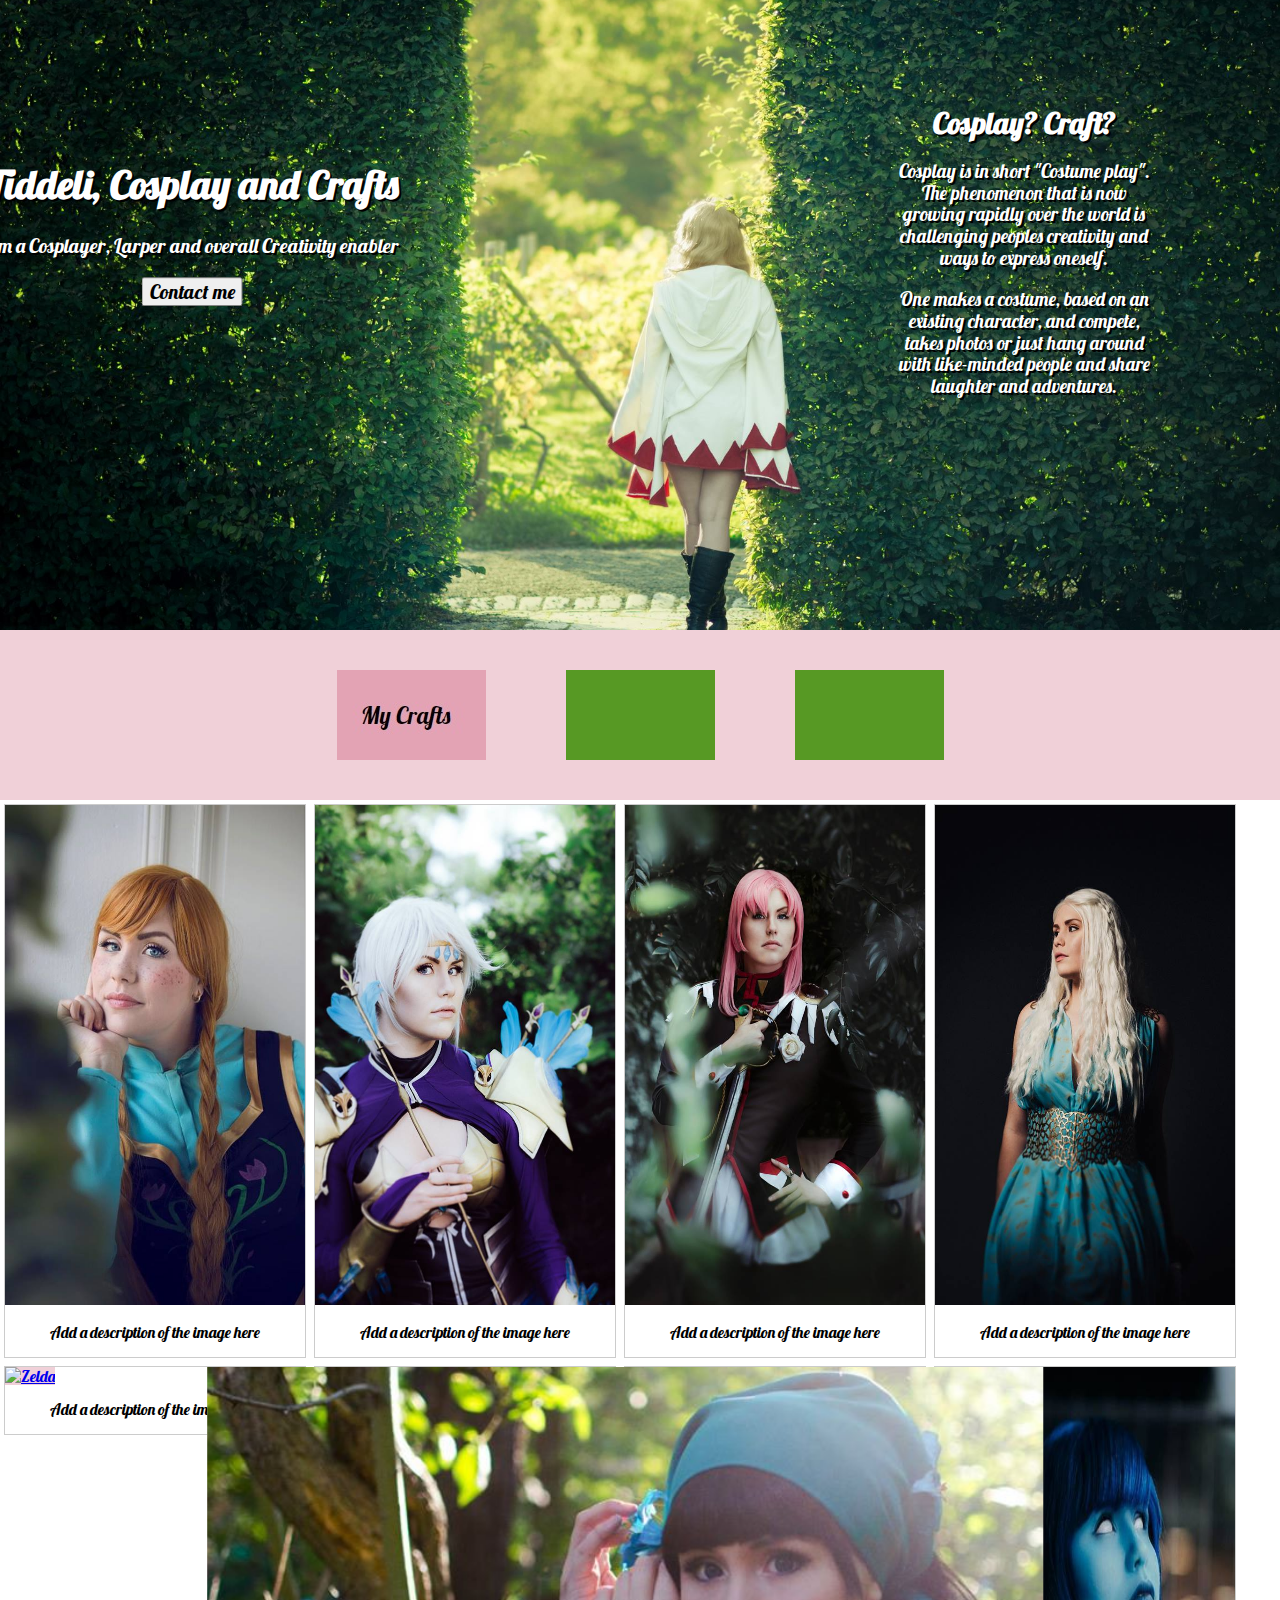
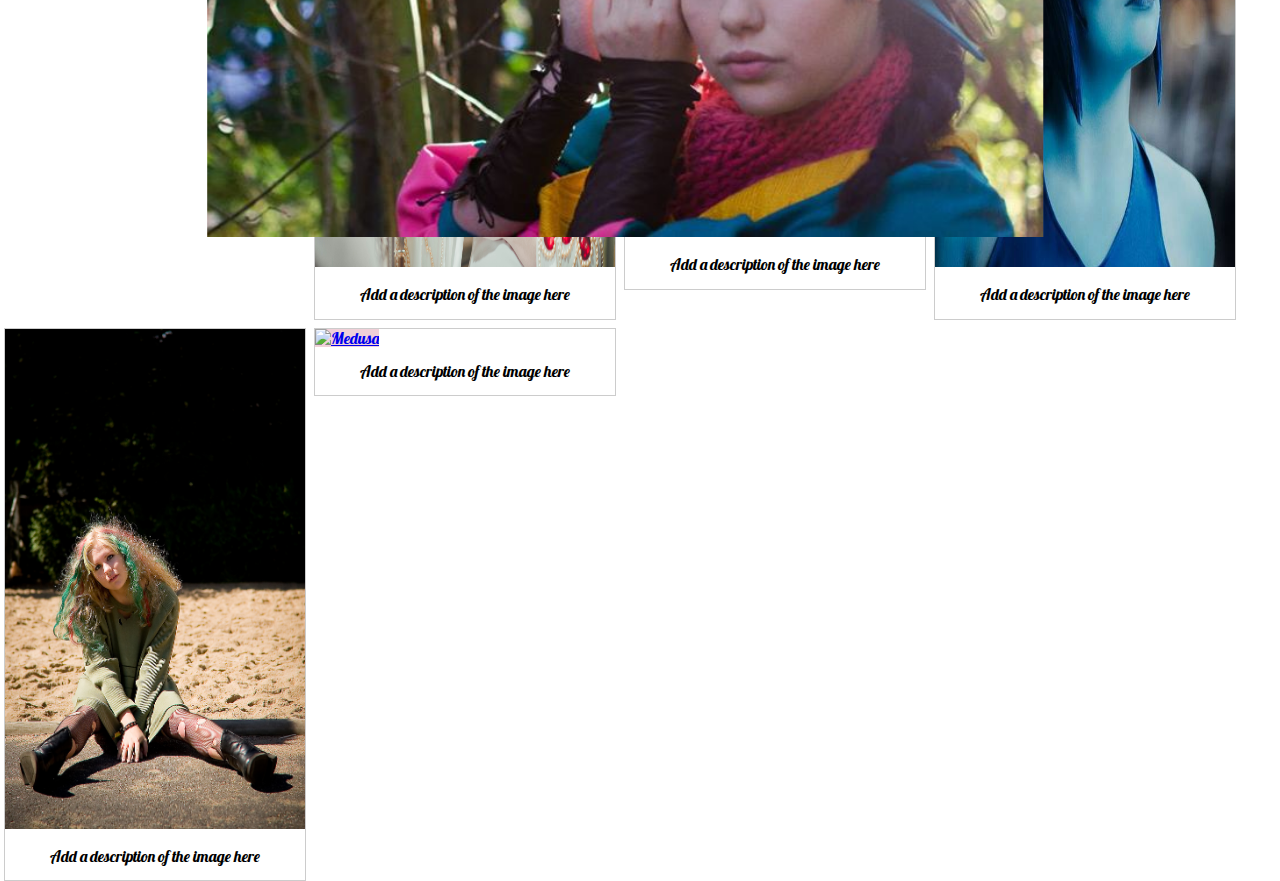
==== history.html @ 21a23142 "Initial commit" ====
<!DOCTYPE html>
<html lang="sv">
<head>
 <meta charset="UTF-8">
 <title>History</title>
 <meta name="keywords" content="lista av nyckelord">
 <meta name="viewport" content="width=device-width, initial-scale=1, minimum-scale=1">
 <meta charset="UTF-8">
 <link rel="stylesheet" href="./styles.css" type="text/css">
 <link rel="stylesheet" href="./normalize.css" type="text/css">
 <link href="https://fonts.googleapis.com/css?family=Allura|Fjalla+One|Kaushan+Script|Libre+Baskerville|Lobster|Satisfy" rel="stylesheet">
</head>

<body>
  <div class="hero-image">
  <div class="hero-text1">
    <h1>Tiddeli, Cosplay and Crafts</h1>
    <p>I'm a Cosplayer, Larper and overall Creativity enabler</p>
    <button>Contact me</button>
  </div>

    <div class="hero-text2">
      <h1 class="headone">Cosplay? Craft?</h1>
      <p>Cosplay is in short "Costume play". The phenomenon that is now growing rapidly over the world is challenging peoples creativity and ways to express oneself.
      </p>
      <p> One makes a costume, based on an existing character, and compete, takes photos or just hang around with like-minded people and share laughter and adventures. </p>
  </div>
</div>


<div class="containerstart">
<a class="link firstone" href="./Crafts.html">  </a>
<a class="link secondone" href="./cosplays.html"> </a>
<a class="link thirdone" href="./history.html"> </a>
</div>


<div class="gallery">
  <a target="_blank" href="./images/Anna.jpg">
    <img src="./images/Anna.jpg" alt="Anna"  height="180">
  </a>
  <div class="desc">Add a description of the image here</div>
</div>

<div class="gallery">
  <a target="_blank" href="./images/Ashe close.jpg">
    <img src="./images/Ashe close.jpg" alt="Ashe" width="300" height="200">
  </a>
  <div class="desc">Add a description of the image here</div>
</div>

<div class="gallery">
  <a target="_blank" href="./images/Utena.jpg">
    <img src="./images/Utena.jpg" alt="Utena" width="300" height="470">
  </a>
  <div class="desc">Add a description of the image here</div>
</div>

<div class="gallery">
  <a target="_blank" href="./images/Daenarys side.jpg">
    <img src="./images/Daenarys side.jpg" alt="Daenarys" width="300" height="200">
  </a>
  <div class="desc">Add a description of the image here</div>
</div>

<div class="gallery">
  <a target="_blank" href="./images/Zelda.jpg">
    <img src="./images/Zelda.jpg" alt="Zelda" height="200">
  </a>
  <div class="desc">Add a description of the image here</div>
</div>





<div class="gallery Sizechange">
  <a target="_blank" href="./images/Medusahead.jpg">
    <img src="./images/Medusahead.jpg" alt="Medusa" width="300" height="200">
  </a>
  <div class="desc">Add a description of the image here</div>
</div>

<div class="gallery Sizechange">
  <a target="_blank" href="./images/Zia.jpg" >
    <img class="ziahist" src="./images/Zia.jpg" alt="Zia" width="300" height="200" >
  </a>
  <div class="desc">Add a description of the image here</div>
</div>

<div class="gallery Sizechange">
  <a target="_blank" href="./images/Lapis.jpg">
    <img src="./images/Lapis.jpg" alt="Lapis" width="300" height="200">
  </a>
  <div class="desc">Add a description of the image here</div>
</div>


<div class="gallery Sizechange">
  <a target="_blank" href="./images/Delirium.jpg">
    <img src="./images/Delirium.jpg" alt="Delirium" width="300" height="200">
  </a>
  <div class="desc">Add a description of the image here</div>
</div>


<div class="gallery Sizechange">
  <a target="_blank" href="./images/Medusa-Pet-Shop-of-Horrors-Photo-By-Shila-Forsman-Photography.jpg">
    <img src="./images/Medusa-Pet-Shop-of-Horrors-Photo-By-Shila-Forsman-Photography.jpg" alt="Medusa" width="300" height="200">
  </a>
  <div class="desc">Add a description of the image here</div>
</div>
---- styles.css ----
body, html {
    height: 100%;
    font-family: 'Lobster', cursive;
}

.hero-image {
    background-image: url("./images/header.jpg");
    height: 70%;
    background-position: center;
    background-repeat: no-repeat;
    background-size: cover;
    position: relative;
}
.hero-text1 {
    text-align: center;
    position: absolute;
    top: 35%;
    left: 15%;
    transform: translate(-50%, -50%);
    color: white;
    font-size: 20px;
    text-shadow: 2px 2px #000000;
}

.hero-text2 {
    text-align: center;
    position: absolute;
    top: 40%;
    left: 80%;
    transform: translate(-50%, -50%);
    font-size: 19px;
    color: white;text-shadow: 2px 2px #000000;
}

.headone
{font-size: 30px; }

.danyfirst  {
    height: 600px;
    margin-left: 650px;
 }

  .cosplaytitle
  {
      font-size: 55px;
      background-color: #ada1b7;
      margin-left: 400px;
      margin-right: 400px;
      color: #130121;
      border-width: 5px;
      border-color: #000000
    }

    .cosplayjoke
    {
      margin-left: 550px;
    }



.outer_container {
 display: flex;
 align-items: top;
 justify-content: center;
 background: #eef1d3;
}

img {
 height: 500px;
 margin: 20px;
 background: #f0d0d8;
}

.text-box {
 width: 500px;
 height: 400px;
 margin-left: 50px;
 margin-top: 30px;
 background: #E3A3B4;
}

.containerstart {
  display: flex;
  justify-content: center;
  background: #f0d0d8;
}

.link {
  display: flex;
  justify-content: center;
  align-items: center;
  width: 149px;
  height: 90px;
  margin: 40px;
  background: #579924;

}

.firstone {
  background-image: url(./images/Mycrafts.jpg);
  background-position: center;
  background-size: cover;
}

.secondone {
  background-image: url(./images/mycosplays.jpg);
  background-position: center;
  background-size: cover;
}

.thirdone {
  background-image: url(./images/myhistory.jpg);
  background-position: center;
  background-size: cover;
}


/* this is for Image gallery: save:   float: left; */
.Sizechange
{

}

div.gallery {
    margin: 4px;
    border: 1px solid #ccc;
    float: left;
    width: 300px;
}

div.gallery:hover {
    border: 1px solid #777;
}


div.gallery img {
    width: 100%;
    margin: 0px;
}

div.desc {
    padding: 15px;
    text-align: center;
}

.Sizechange


.ziahist
{ width: auto;
  height: 470px;
transform: translate(-50%);}











@media only screen and (min-width: 760px) {
	.my-text {
		font-size: 30px;
	}
}
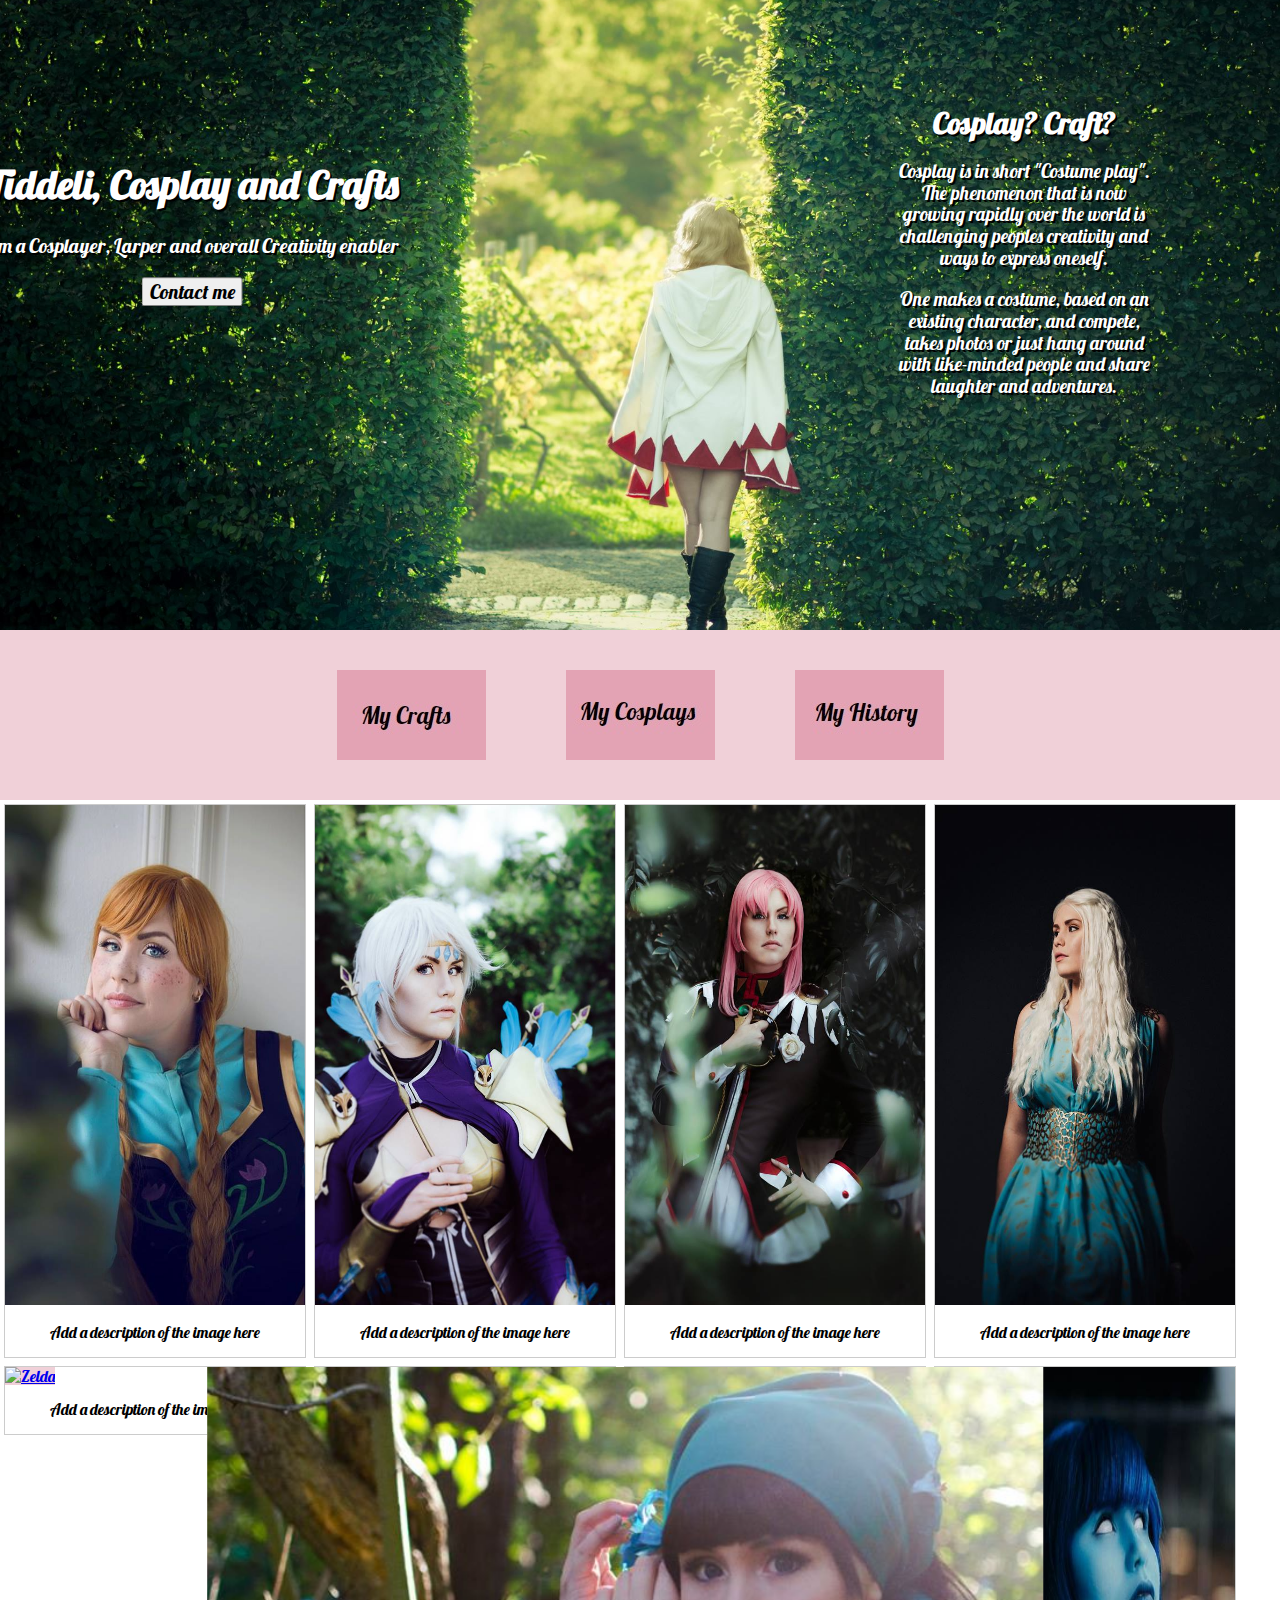
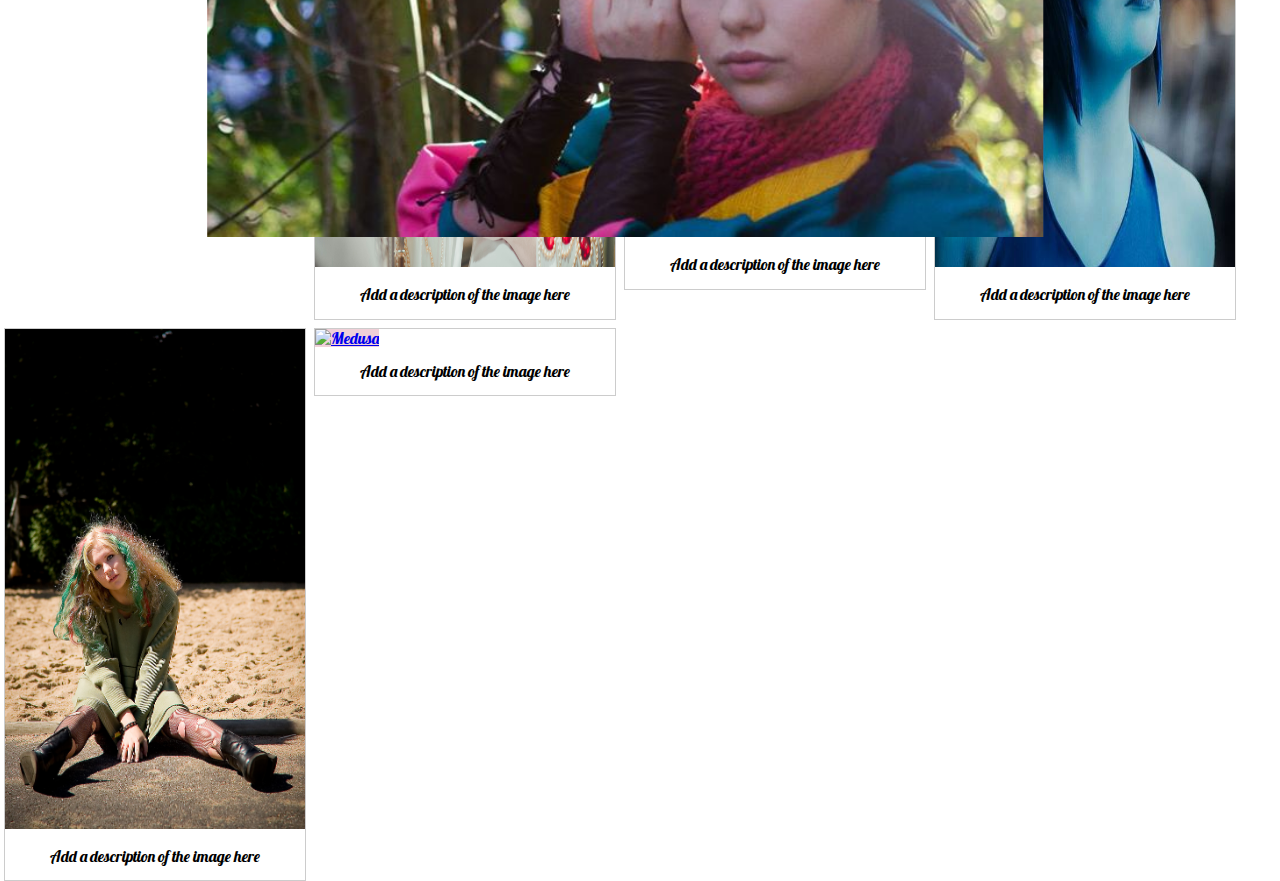
==== commit b18d9f05: "Crafts made it break, in history and index. changed to crafts" ====
--- a/history.html
+++ b/history.html
@@ -29,7 +29,7 @@
 
 
 <div class="containerstart">
-<a class="link firstone" href="./Crafts.html">  </a>
+<a class="link firstone" href="./crafts.html">  </a>
 <a class="link secondone" href="./cosplays.html"> </a>
 <a class="link thirdone" href="./history.html"> </a>
 </div>
--- a/styles.css
+++ b/styles.css
@@ -103,13 +103,13 @@
 }
 
 .secondone {
-  background-image: url(./images/mycosplays.jpg);
+  background-image: url(./images/Mycosplays.jpg);
   background-position: center;
   background-size: cover;
 }
 
 .thirdone {
-  background-image: url(./images/myhistory.jpg);
+  background-image: url(./images/Myhistory.jpg);
   background-position: center;
   background-size: cover;
 }
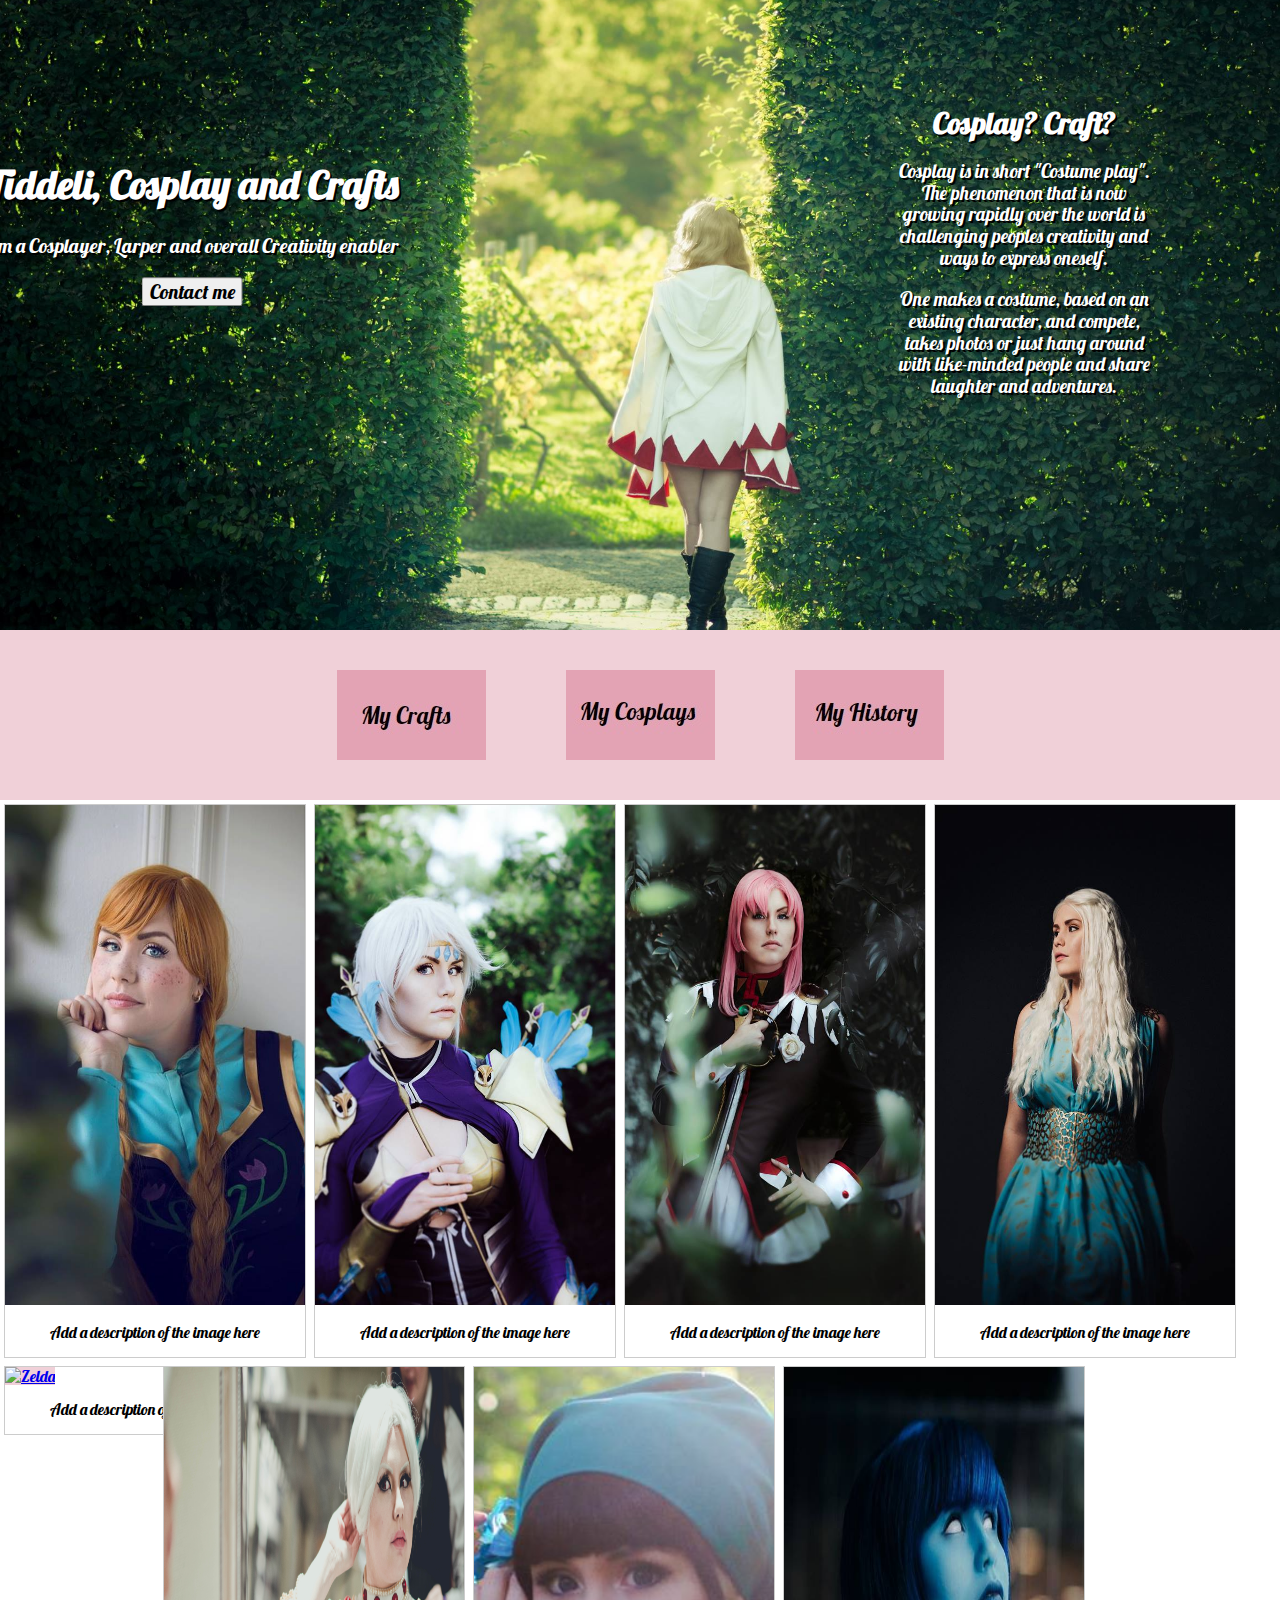
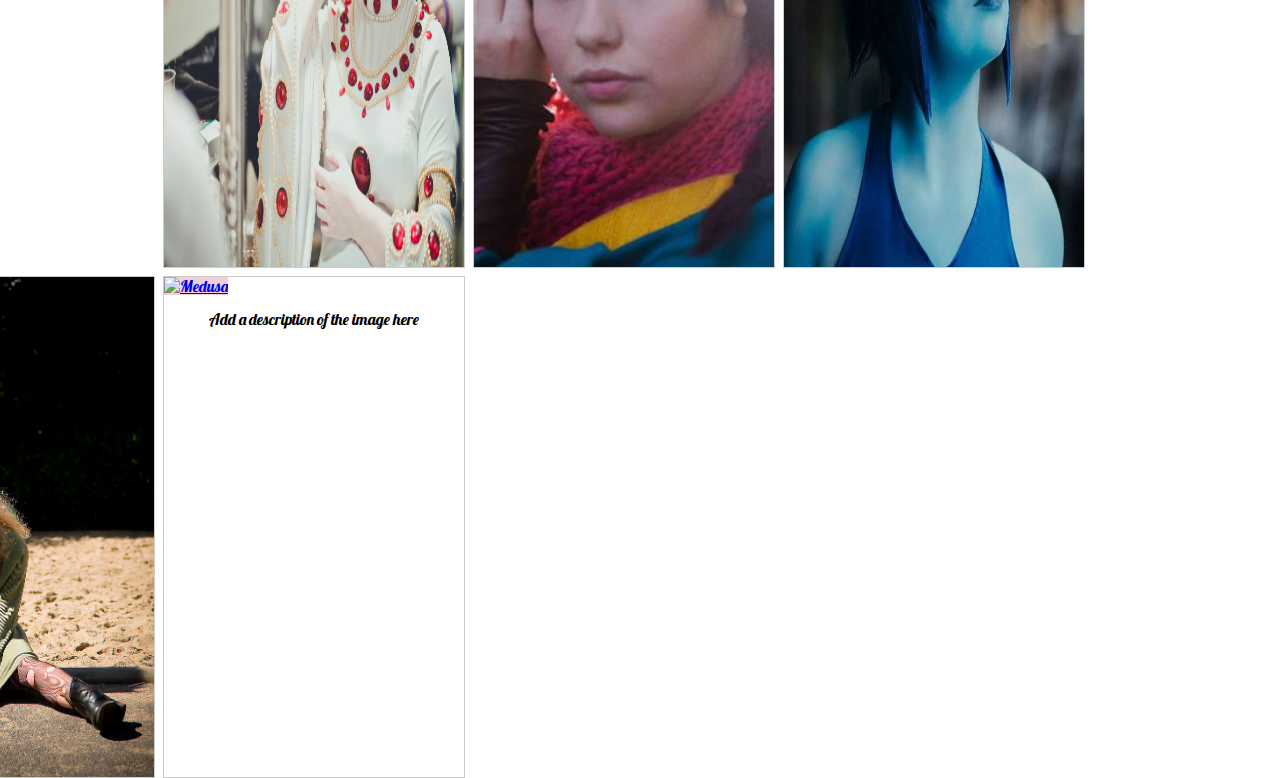
==== commit 567f70bf: "Changed overflow:hidden to affect class: sizechange. Also removed deadcode" ====
--- a/history.html
+++ b/history.html
@@ -37,35 +37,35 @@
 
 <div class="gallery">
   <a target="_blank" href="./images/Anna.jpg">
-    <img src="./images/Anna.jpg" alt="Anna"  height="180">
+    <img src="./images/Anna.jpg" alt="Anna" >
   </a>
   <div class="desc">Add a description of the image here</div>
 </div>
 
 <div class="gallery">
   <a target="_blank" href="./images/Ashe close.jpg">
-    <img src="./images/Ashe close.jpg" alt="Ashe" width="300" height="200">
+    <img src="./images/Ashe close.jpg" alt="Ashe">
   </a>
   <div class="desc">Add a description of the image here</div>
 </div>
 
 <div class="gallery">
   <a target="_blank" href="./images/Utena.jpg">
-    <img src="./images/Utena.jpg" alt="Utena" width="300" height="470">
+    <img src="./images/Utena.jpg" alt="Utena">
   </a>
   <div class="desc">Add a description of the image here</div>
 </div>
 
 <div class="gallery">
   <a target="_blank" href="./images/Daenarys side.jpg">
-    <img src="./images/Daenarys side.jpg" alt="Daenarys" width="300" height="200">
+    <img src="./images/Daenarys side.jpg" alt="Daenarys">
   </a>
   <div class="desc">Add a description of the image here</div>
 </div>
 
 <div class="gallery">
   <a target="_blank" href="./images/Zelda.jpg">
-    <img src="./images/Zelda.jpg" alt="Zelda" height="200">
+    <img src="./images/Zelda.jpg" alt="Zelda" >
   </a>
   <div class="desc">Add a description of the image here</div>
 </div>
@@ -76,21 +76,21 @@
 
 <div class="gallery Sizechange">
   <a target="_blank" href="./images/Medusahead.jpg">
-    <img src="./images/Medusahead.jpg" alt="Medusa" width="300" height="200">
+    <img src="./images/Medusahead.jpg" alt="Medusa">
   </a>
   <div class="desc">Add a description of the image here</div>
 </div>
 
 <div class="gallery Sizechange">
   <a target="_blank" href="./images/Zia.jpg" >
-    <img class="ziahist" src="./images/Zia.jpg" alt="Zia" width="300" height="200" >
+    <img class="ziahist" src="./images/Zia.jpg" alt="Zia">
   </a>
   <div class="desc">Add a description of the image here</div>
 </div>
 
 <div class="gallery Sizechange">
   <a target="_blank" href="./images/Lapis.jpg">
-    <img src="./images/Lapis.jpg" alt="Lapis" width="300" height="200">
+    <img src="./images/Lapis.jpg" alt="Lapis">
   </a>
   <div class="desc">Add a description of the image here</div>
 </div>
@@ -98,7 +98,7 @@
 
 <div class="gallery Sizechange">
   <a target="_blank" href="./images/Delirium.jpg">
-    <img src="./images/Delirium.jpg" alt="Delirium" width="300" height="200">
+    <img src="./images/Delirium.jpg" alt="Delirium">
   </a>
   <div class="desc">Add a description of the image here</div>
 </div>
@@ -106,7 +106,7 @@
 
 <div class="gallery Sizechange">
   <a target="_blank" href="./images/Medusa-Pet-Shop-of-Horrors-Photo-By-Shila-Forsman-Photography.jpg">
-    <img src="./images/Medusa-Pet-Shop-of-Horrors-Photo-By-Shila-Forsman-Photography.jpg" alt="Medusa" width="300" height="200">
+    <img src="./images/Medusa-Pet-Shop-of-Horrors-Photo-By-Shila-Forsman-Photography.jpg" alt="Medusa">
   </a>
   <div class="desc">Add a description of the image here</div>
 </div>
--- a/styles.css
+++ b/styles.css
@@ -118,7 +118,10 @@
 /* this is for Image gallery: save:   float: left; */
 .Sizechange
 {
-
+overflow: hidden;
+width: auto;
+height: 500px;
+transform: translate(-50%);
 }
 
 div.gallery {
@@ -148,7 +151,7 @@
 
 .ziahist
 { width: auto;
-  height: 470px;
+  height: 500px;
 transform: translate(-50%);}
 
 
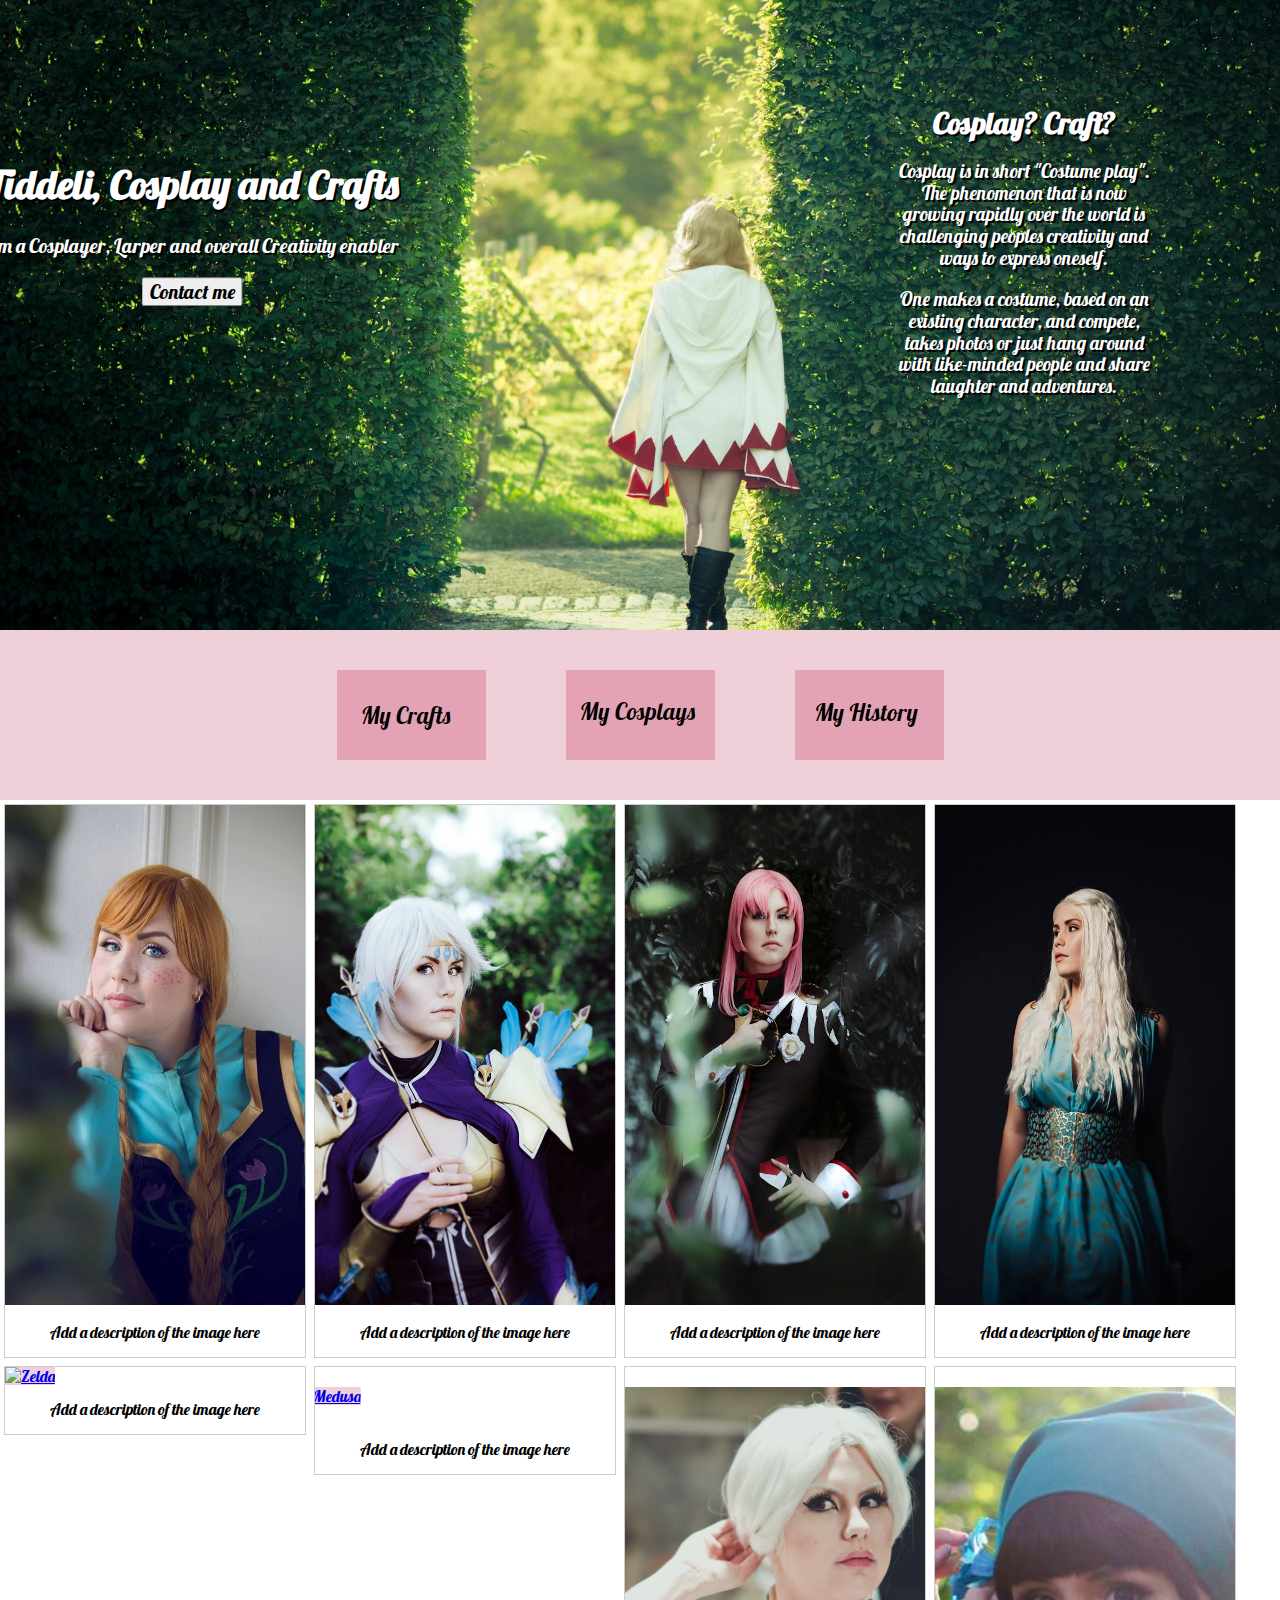
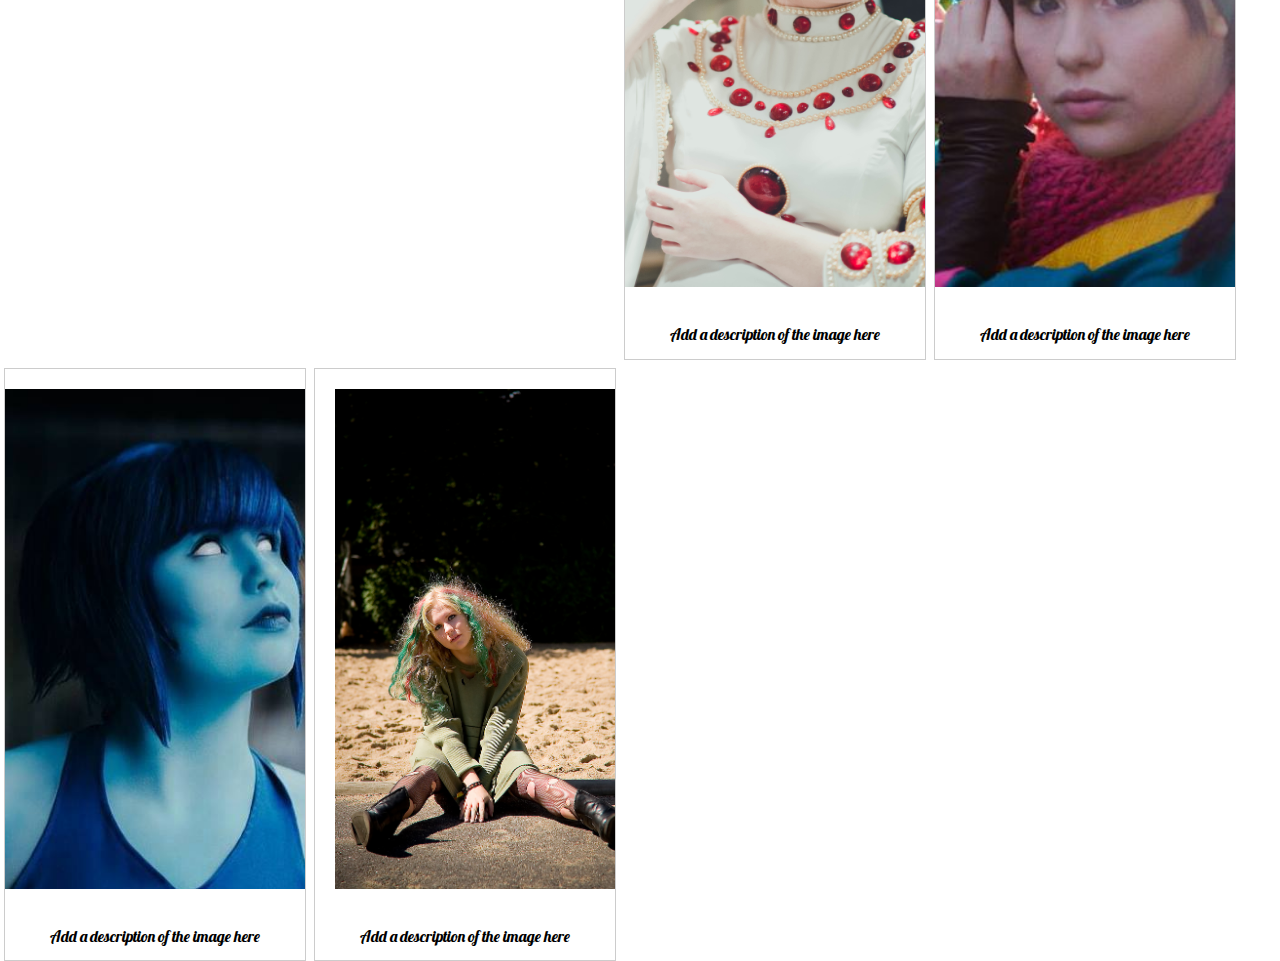
==== commit e270e785: "Pictures aligned, classes made for each picture that needed some modifications" ====
--- a/history.html
+++ b/history.html
@@ -35,35 +35,35 @@
 </div>
 
 
-<div class="gallery">
+<div class="galleryone">
   <a target="_blank" href="./images/Anna.jpg">
     <img src="./images/Anna.jpg" alt="Anna" >
   </a>
   <div class="desc">Add a description of the image here</div>
 </div>
 
-<div class="gallery">
+<div class="galleryone">
   <a target="_blank" href="./images/Ashe close.jpg">
     <img src="./images/Ashe close.jpg" alt="Ashe">
   </a>
   <div class="desc">Add a description of the image here</div>
 </div>
 
-<div class="gallery">
+<div class="galleryone">
   <a target="_blank" href="./images/Utena.jpg">
     <img src="./images/Utena.jpg" alt="Utena">
   </a>
   <div class="desc">Add a description of the image here</div>
 </div>
 
-<div class="gallery">
+<div class="galleryone">
   <a target="_blank" href="./images/Daenarys side.jpg">
     <img src="./images/Daenarys side.jpg" alt="Daenarys">
   </a>
   <div class="desc">Add a description of the image here</div>
 </div>
 
-<div class="gallery">
+<div class="galleryone">
   <a target="_blank" href="./images/Zelda.jpg">
     <img src="./images/Zelda.jpg" alt="Zelda" >
   </a>
@@ -72,11 +72,16 @@
 
 
 
-
+<div class="gallery Sizechange">
+  <a target="_blank" href="./images/Medusa-Pet-Shop-of-Horrors-Photo-By-Shila-Forsman-Photography.jpg">
+    <img class="medusabodyhist" src="./images/Medusa-Pet-Shop-of-Horrors-Photo-By-Shila-Forsman-Photography.jpg" alt="Medusa">
+  </a>
+  <div class="desc">Add a description of the image here</div>
+</div>
 
 <div class="gallery Sizechange">
   <a target="_blank" href="./images/Medusahead.jpg">
-    <img src="./images/Medusahead.jpg" alt="Medusa">
+    <img class="medusahist"src="./images/Medusahead.jpg" alt="Medusa">
   </a>
   <div class="desc">Add a description of the image here</div>
 </div>
@@ -90,7 +95,7 @@
 
 <div class="gallery Sizechange">
   <a target="_blank" href="./images/Lapis.jpg">
-    <img src="./images/Lapis.jpg" alt="Lapis">
+    <img class="lapishist"src="./images/Lapis.jpg" alt="Lapis">
   </a>
   <div class="desc">Add a description of the image here</div>
 </div>
@@ -102,11 +107,3 @@
   </a>
   <div class="desc">Add a description of the image here</div>
 </div>
-
-
-<div class="gallery Sizechange">
-  <a target="_blank" href="./images/Medusa-Pet-Shop-of-Horrors-Photo-By-Shila-Forsman-Photography.jpg">
-    <img src="./images/Medusa-Pet-Shop-of-Horrors-Photo-By-Shila-Forsman-Photography.jpg" alt="Medusa">
-  </a>
-  <div class="desc">Add a description of the image here</div>
-</div>
--- a/styles.css
+++ b/styles.css
@@ -119,24 +119,25 @@
 .Sizechange
 {
 overflow: hidden;
-width: auto;
-height: 500px;
-transform: translate(-50%);
+ margin: 4px;
+  border: 1px solid #ccc;
+  float: left;
+  width: 300px;
 }
 
-div.gallery {
+div.galleryone {
     margin: 4px;
     border: 1px solid #ccc;
     float: left;
     width: 300px;
 }
 
-div.gallery:hover {
+div.galleryone:hover {
     border: 1px solid #777;
 }
 
 
-div.gallery img {
+div.galleryone img {
     width: 100%;
     margin: 0px;
 }
@@ -146,13 +147,25 @@
     text-align: center;
 }
 
-.Sizechange
-
-
 .ziahist
 { width: auto;
   height: 500px;
 transform: translate(-50%);}
+
+.medusahist
+{ width: auto;
+  height: 500px;
+transform: translate(-50%);}
+
+.lapishist
+{ width: auto;
+  height: 500px;
+transform: translate(-20%);}
+
+.medusabodyhist
+{ width: auto;
+  height: 500px;
+transform: translate(-60%);}
 
 
 
